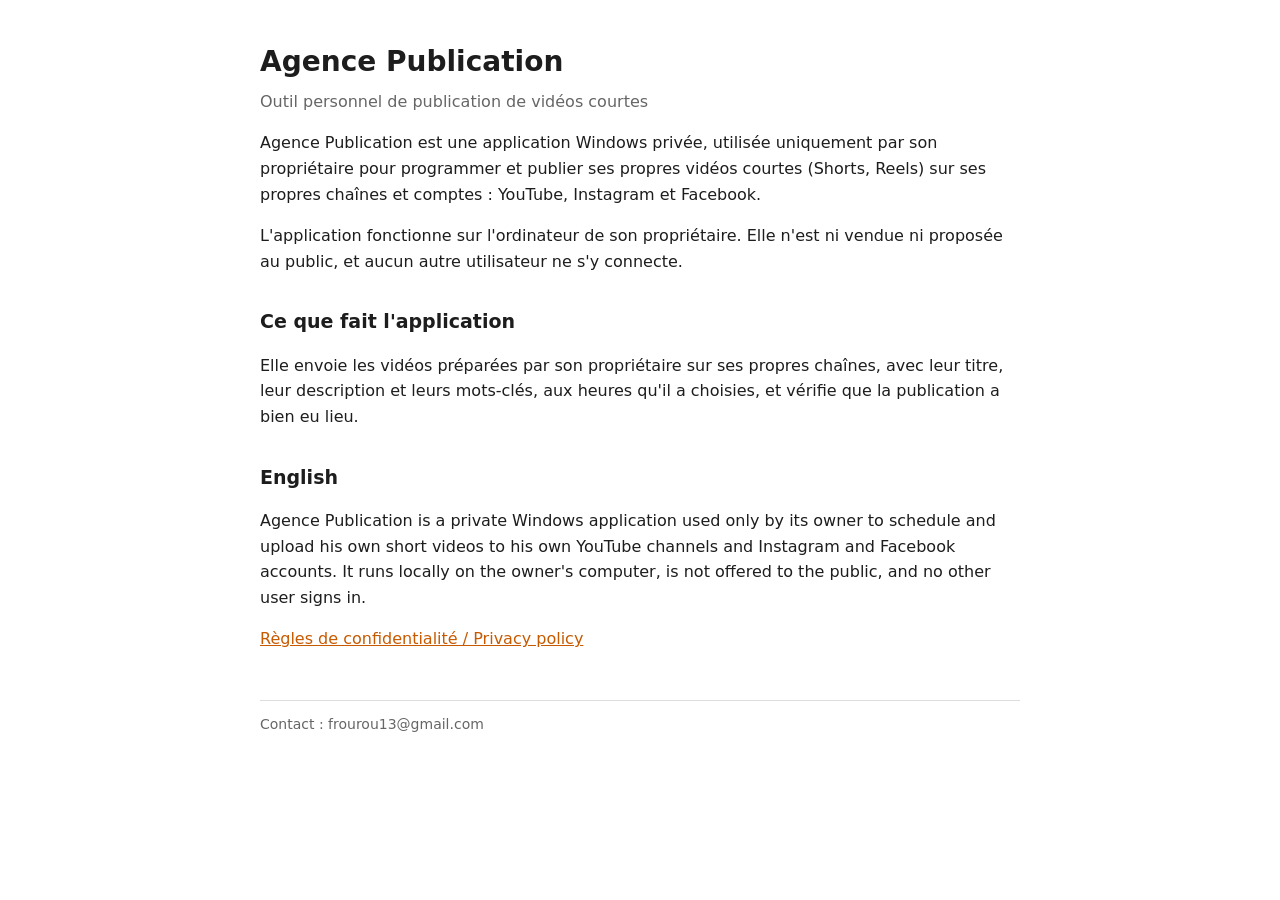
==== index.html @ c4599d9c "Add files via upload" ====
<!DOCTYPE html>
<html lang="fr">
<head>
<meta charset="utf-8">
<meta name="viewport" content="width=device-width, initial-scale=1">
<title>Agence Publication</title>
<style>
body{font:16px/1.6 "Segoe UI",system-ui,sans-serif;max-width:760px;margin:40px auto;padding:0 20px;color:#1d1d1d}
h1{font-size:28px;margin-bottom:4px}h2{font-size:19px;margin-top:32px}
.sous{color:#666;margin-top:0}a{color:#c75a00}
footer{margin-top:48px;font-size:14px;color:#666;border-top:1px solid #ddd;padding-top:12px}
</style>
</head>
<body>
<h1>Agence Publication</h1>
<p class="sous">Outil personnel de publication de vidéos courtes</p>

<p>Agence Publication est une application Windows privée, utilisée uniquement par son propriétaire pour programmer et publier ses propres vidéos courtes (Shorts, Reels) sur ses propres chaînes et comptes : YouTube, Instagram et Facebook.</p>
<p>L'application fonctionne sur l'ordinateur de son propriétaire. Elle n'est ni vendue ni proposée au public, et aucun autre utilisateur ne s'y connecte.</p>

<h2>Ce que fait l'application</h2>
<p>Elle envoie les vidéos préparées par son propriétaire sur ses propres chaînes, avec leur titre, leur description et leurs mots-clés, aux heures qu'il a choisies, et vérifie que la publication a bien eu lieu.</p>

<h2>English</h2>
<p>Agence Publication is a private Windows application used only by its owner to schedule and upload his own short videos to his own YouTube channels and Instagram and Facebook accounts. It runs locally on the owner's computer, is not offered to the public, and no other user signs in.</p>

<p><a href="confidentialite.html">Règles de confidentialité / Privacy policy</a></p>
<footer>Contact : frourou13@gmail.com</footer>
</body>
</html>
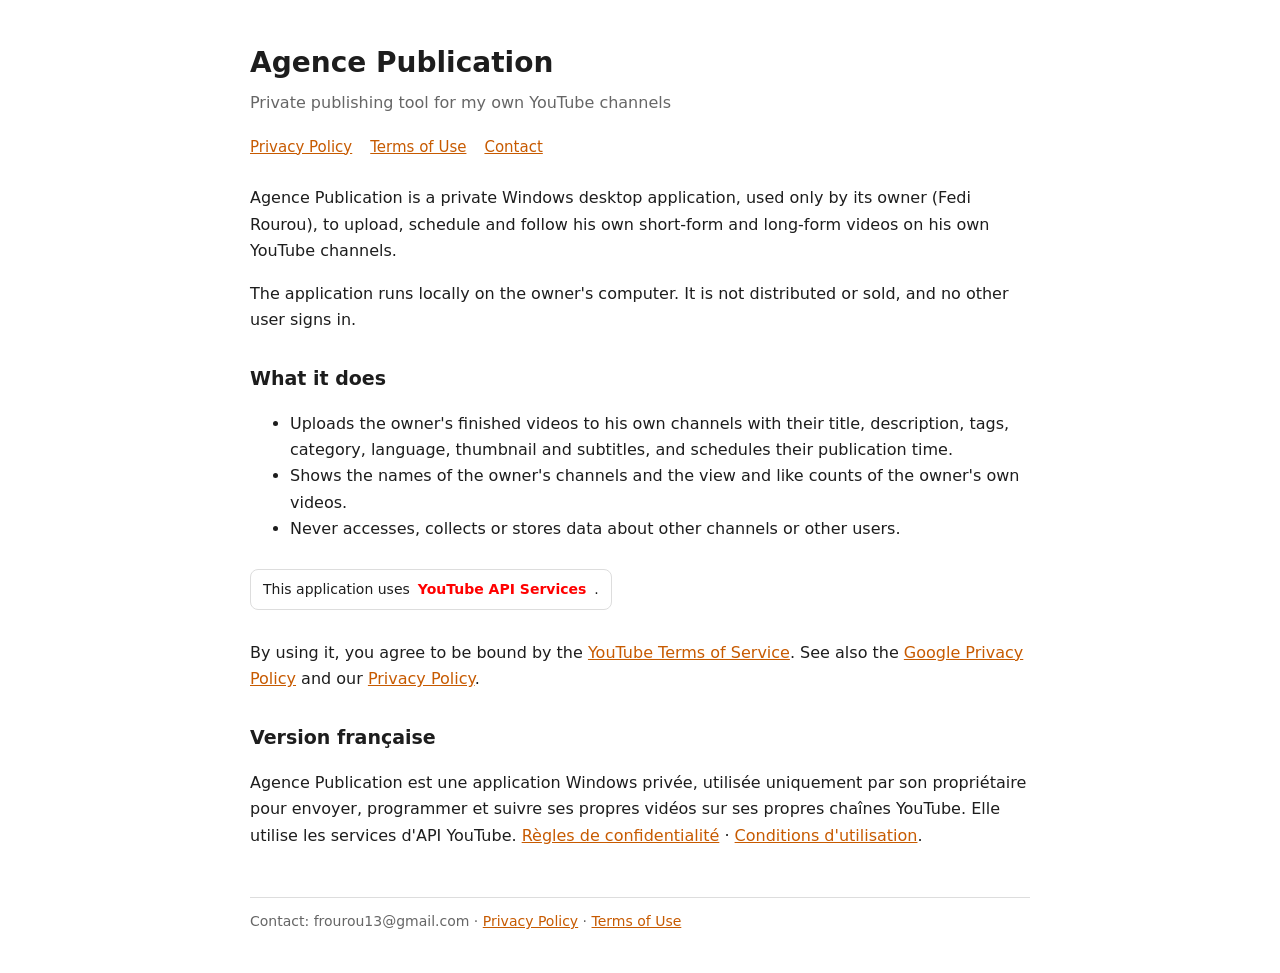
==== commit 42afdb56: "Add files via upload" ====
--- a/index.html
+++ b/index.html
@@ -1,30 +1,27 @@
 <!DOCTYPE html>
-<html lang="fr">
-<head>
-<meta charset="utf-8">
-<meta name="viewport" content="width=device-width, initial-scale=1">
-<title>Agence Publication</title>
-<style>
-body{font:16px/1.6 "Segoe UI",system-ui,sans-serif;max-width:760px;margin:40px auto;padding:0 20px;color:#1d1d1d}
-h1{font-size:28px;margin-bottom:4px}h2{font-size:19px;margin-top:32px}
-.sous{color:#666;margin-top:0}a{color:#c75a00}
-footer{margin-top:48px;font-size:14px;color:#666;border-top:1px solid #ddd;padding-top:12px}
-</style>
-</head>
+<html lang="en">
+<head><meta charset="utf-8"><meta name="viewport" content="width=device-width, initial-scale=1">
+<title>Agence Publication</title><link rel="stylesheet" href="style.css"></head>
 <body>
 <h1>Agence Publication</h1>
-<p class="sous">Outil personnel de publication de vidéos courtes</p>
+<p class="sous">Private publishing tool for my own YouTube channels</p>
+<nav><a href="confidentialite.html">Privacy Policy</a><a href="conditions.html">Terms of Use</a><a href="mailto:frourou13@gmail.com">Contact</a></nav>
 
-<p>Agence Publication est une application Windows privée, utilisée uniquement par son propriétaire pour programmer et publier ses propres vidéos courtes (Shorts, Reels) sur ses propres chaînes et comptes : YouTube, Instagram et Facebook.</p>
-<p>L'application fonctionne sur l'ordinateur de son propriétaire. Elle n'est ni vendue ni proposée au public, et aucun autre utilisateur ne s'y connecte.</p>
+<p>Agence Publication is a private Windows desktop application, used only by its owner (Fedi Rourou), to upload, schedule and follow his own short-form and long-form videos on his own YouTube channels.</p>
+<p>The application runs locally on the owner's computer. It is not distributed or sold, and no other user signs in.</p>
 
-<h2>Ce que fait l'application</h2>
-<p>Elle envoie les vidéos préparées par son propriétaire sur ses propres chaînes, avec leur titre, leur description et leurs mots-clés, aux heures qu'il a choisies, et vérifie que la publication a bien eu lieu.</p>
+<h2>What it does</h2>
+<ul>
+<li>Uploads the owner's finished videos to his own channels with their title, description, tags, category, language, thumbnail and subtitles, and schedules their publication time.</li>
+<li>Shows the names of the owner's channels and the view and like counts of the owner's own videos.</li>
+<li>Never accesses, collects or stores data about other channels or other users.</li>
+</ul>
 
-<h2>English</h2>
-<p>Agence Publication is a private Windows application used only by its owner to schedule and upload his own short videos to his own YouTube channels and Instagram and Facebook accounts. It runs locally on the owner's computer, is not offered to the public, and no other user signs in.</p>
+<p class="yt">This application uses <b>YouTube API Services</b>.</p>
+<p>By using it, you agree to be bound by the <a href="https://www.youtube.com/t/terms">YouTube Terms of Service</a>. See also the <a href="https://policies.google.com/privacy">Google Privacy Policy</a> and our <a href="confidentialite.html">Privacy Policy</a>.</p>
 
-<p><a href="confidentialite.html">Règles de confidentialité / Privacy policy</a></p>
-<footer>Contact : frourou13@gmail.com</footer>
-</body>
-</html>
+<h2>Version française</h2>
+<p>Agence Publication est une application Windows privée, utilisée uniquement par son propriétaire pour envoyer, programmer et suivre ses propres vidéos sur ses propres chaînes YouTube. Elle utilise les services d'API YouTube. <a href="confidentialite.html">Règles de confidentialité</a> · <a href="conditions.html">Conditions d'utilisation</a>.</p>
+
+<footer>Contact: frourou13@gmail.com · <a href="confidentialite.html">Privacy Policy</a> · <a href="conditions.html">Terms of Use</a></footer>
+</body></html>
--- a/style.css
+++ b/style.css
@@ -0,0 +1,5 @@
+body{font:16px/1.65 "Segoe UI",system-ui,sans-serif;max-width:780px;margin:40px auto;padding:0 20px;color:#1d1d1d}
+h1{font-size:28px;margin-bottom:4px}h2{font-size:19px;margin-top:30px}a{color:#c75a00}
+.sous{color:#666;margin-top:0}nav{margin:18px 0 26px;font-size:15px}nav a{margin-right:18px}
+.yt{display:inline-flex;align-items:center;gap:8px;border:1px solid #ddd;border-radius:8px;padding:8px 12px;margin-top:10px;font-size:14px}
+.yt b{color:#ff0000}footer{margin-top:48px;font-size:14px;color:#666;border-top:1px solid #ddd;padding-top:12px}
